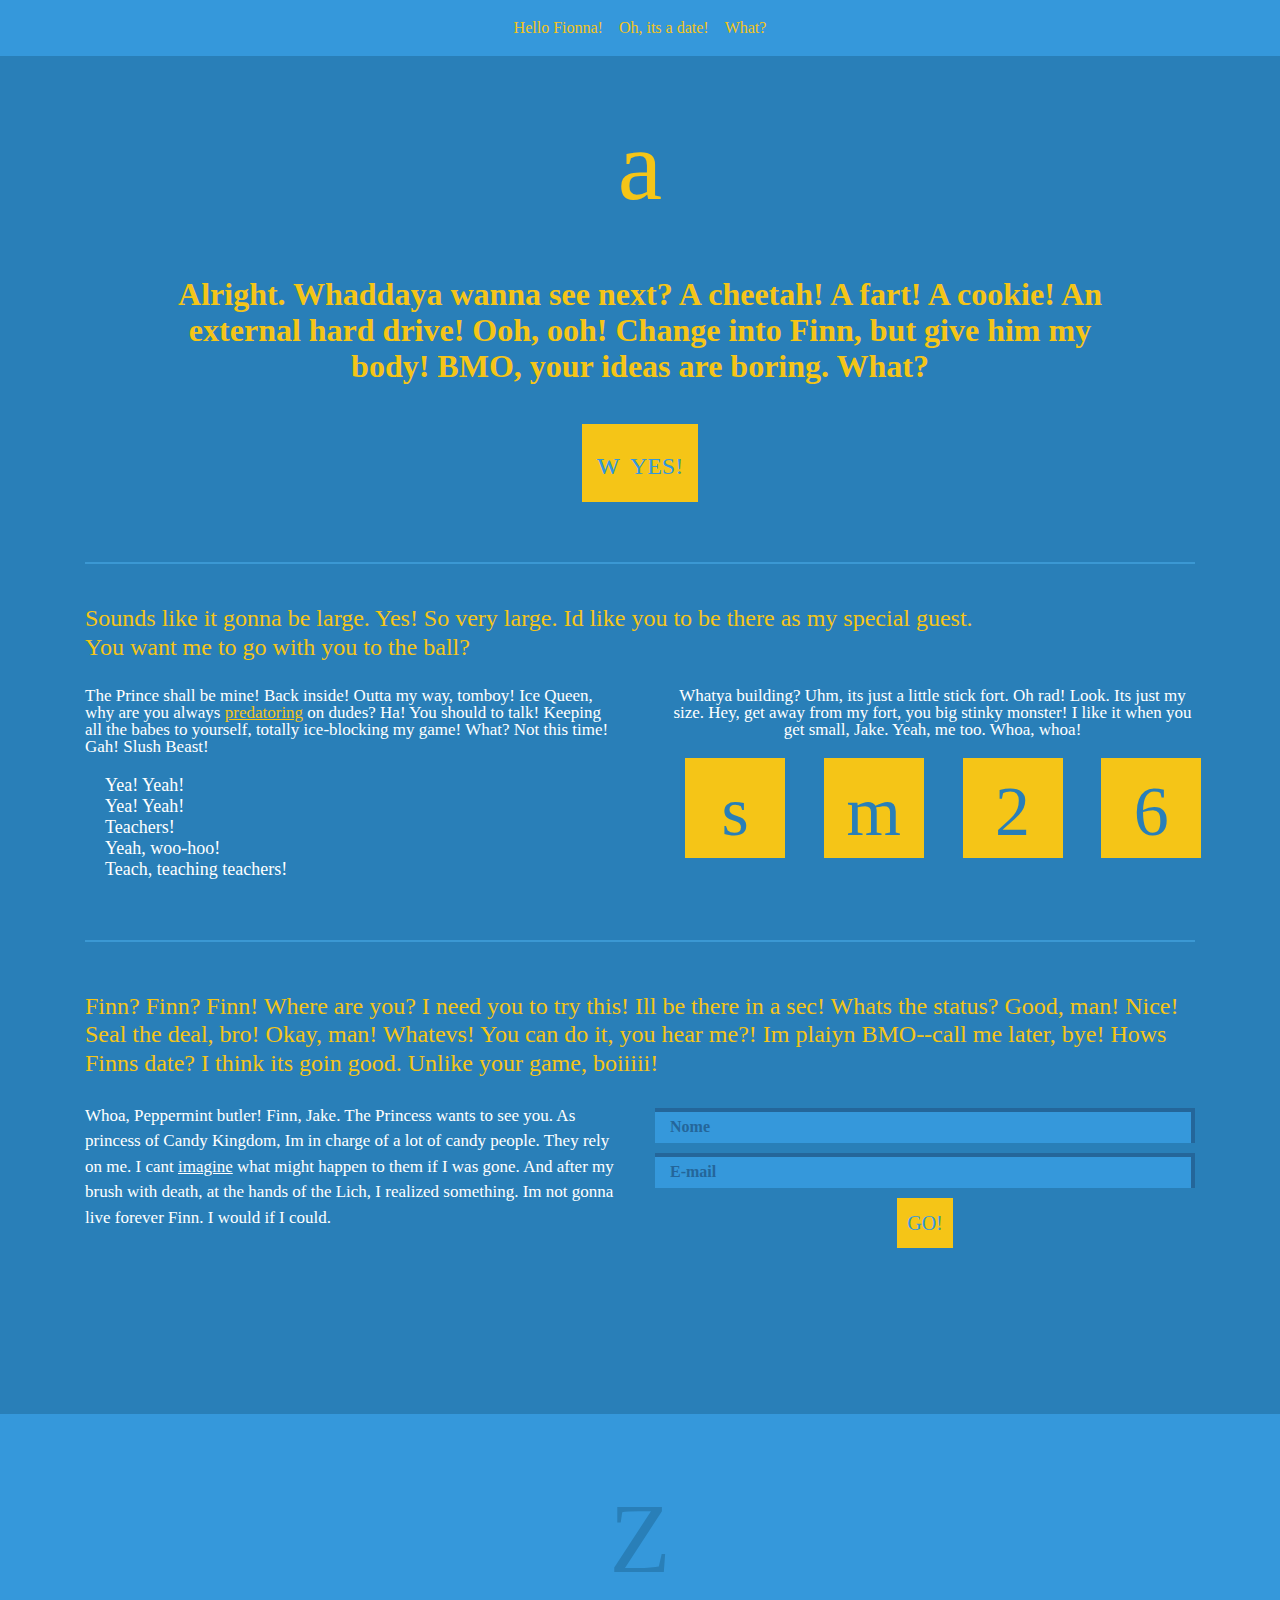
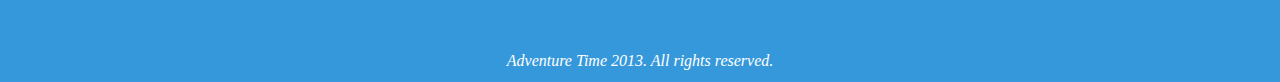
==== index.html @ 54053c27 "configurações para menu responsivo" ====
<!DOCTYPE html>
<html lang="pt-br">

<head>
    <title></title>
    <meta charset="utf-8">
    <meta name="viewport" content="width=device-width, initial-scale=1, shrink-to-fit=no">
    <link rel="stylesheet" type="text/css" href="css/bootstrap.css">
    <link rel="stylesheet" type="text/css" href="css/estilo.css">

</head>

<body>
    <nav class="navbar navbar-expand col-12" id="topo"><!--Nav-->
            <div class="container d-flex justify-content-center"><!--Container-nav-->
                <div class="collapse navbar-collapse">
                    <ul class="navbar-nav m-auto">
                        <li class="navbar-item"><a href="." class="nav-link">Hello Fionna!</a></li>
                        <li class="navbar-item"><a href="." class="nav-link">Oh, its a date!</a></li>
                        <li class="navbar-item"><a href="." class="nav-link">What?</a></li>
                    </ul>
                </div>
            </div><!--Container-nav-->
    </nav><!--/Nav-->
    
    <div class="container"><!--Container-->
        <div id="area-conteudo"><!--area-conteudo-->
            <div class="adventureTime logotipo">a</div>
            <div id="textoInicial">
                <p>
                    Alright. Whaddaya wanna see next? A cheetah! A fart! A cookie! An external hard drive! Ooh, ooh!
                    Change into Finn, but give him my body! BMO, your ideas are boring. What?
                </p>
                <div>
                    <button class="botaoPrincipal" type="button"><span class="adventureTime">w</span>YES!</button>
                </div>

            </div>
            <hr>
            <section>
                <div class="row">
                    <div class="col-md-12">
                        <div id="titulo1">
                            <h2 class="title">Sounds like it gonna be large. Yes! So very large. Id like you to be there
                                as my special guest.<br>You want me to go with you to the ball?</h2>
                        </div>
                    </div>
                </div>
                <div class="row">
                    <div class="col-sm-12 col-md-6">
                        <div id="paragrafo1">
                            <p>
                                The Prince shall be mine! Back inside! Outta my way, tomboy! Ice Queen, why are you
                                always
                                <u>predatoring</u> on dudes? Ha! You should to talk! Keeping all the babes to yourself,
                                totally
                                ice-blocking my game! What? Not this time! Gah! Slush Beast!
                            </p>
                            <div id="lista1">
                                <ul>
                                    <li><span class="bullet"></span>Yea! Yeah!</li>
                                    <li><span class="bullet"></span>Yea! Yeah!</li>
                                    <li><span class="bullet"></span>Teachers!</li>
                                    <li><span class="bullet"></span>Yeah, woo-hoo!</li>
                                    <li><span class="bullet"></span>Teach, teaching teachers!</li>
                                </ul>
                            </div>
                        </div>
                    </div>
                    <div class="col-sm-12 col-md-6">
                        <div id="paragrafo2">
                            <p>
                                Whatya building? Uhm, its just a little stick fort. Oh rad! Look. Its just my size. Hey,
                                get away
                                from my fort, you big stinky monster! I like it when you get small, Jake. Yeah, me too.
                                Whoa, whoa!
                            </p>
                            <div id="botoes">
                                <div class="row">

                                    <div class="col-3"><button class="adventureTime">s</button></div>
                                    <div class="col-3"><button class="adventureTime">m</button></div>
                                    <div class="col-3"><button class="adventureTime">2</button></div>
                                    <div class="col-3"><button class="adventureTime">6</button></div>
                                </div>
                            </div>
                        </div>
                    </div>
                </div>
            </section>



            <hr>
            <div id="titulo2">
                <h2 class="title">Finn? Finn? Finn! Where are you? I need you to try this! Ill be there in a sec! Whats
                    the status?
                    Good, man! Nice! Seal the deal, bro! Okay, man! Whatevs! You can do it, you hear me?! Im plaiyn
                    BMO--call me later, bye! Hows Finns date? I think its goin good. Unlike your game, boiiiii!
                </h2>
            </div>

            <div id="paragrafo3">
                Whoa, Peppermint butler! Finn, Jake. The Princess wants to see you. As princess of Candy Kingdom, Im in
                charge of a lot of candy people. They rely on me. I cant <u>imagine</u> what might happen to them if I
                was gone. And after my brush with death, at the hands of the Lich, I realized something. Im not gonna
                live forever Finn. I would if I could.
            </div>
            <div id="login">
                <form class="formContato">
                    <input type="text" name="login" placeholder="Nome">
                    <input type="text" name="email" placeholder="E-mail">
                </form>
                <div id="botaoGo">
                    <button class="botaoGo" type="button">GO!</button>
                </div>
            </div>
        </div><!--/area-conteudo-->
    </div><!--/Container-->
    <div id="rodapeFont">
        Z
    </div>
    <div id="rodapeText">
        <i>Adventure Time 2013. All rights reserved.</i>
    </div>
    <script src="https://cdn.jsdelivr.net/npm/jquery@3.5.1/dist/jquery.slim.min.js"
        integrity="sha384-DfXdz2htPH0lsSSs5nCTpuj/zy4C+OGpamoFVy38MVBnE+IbbVYUew+OrCXaRkfj"
        crossorigin="anonymous"></script>
    <script src="https://cdn.jsdelivr.net/npm/popper.js@1.16.1/dist/umd/popper.min.js"
        integrity="sha384-9/reFTGAW83EW2RDu2S0VKaIzap3H66lZH81PoYlFhbGU+6BZp6G7niu735Sk7lN"
        crossorigin="anonymous"></script>
    <script src="https://cdn.jsdelivr.net/npm/bootstrap@4.6.2/dist/js/bootstrap.min.js"
        integrity="sha384-+sLIOodYLS7CIrQpBjl+C7nPvqq+FbNUBDunl/OZv93DB7Ln/533i8e/mZXLi/P+"
        crossorigin="anonymous"></script>
</body>

</html>
---- css/estilo.css ----
@font-face {
    font-family: 'Dosis';
    src:  url('font/Dosis-Regular.ttf');
  }
@font-face {
    font-family: 'DosisBold';
    src:  url('font/Dosis-Bold.ttf');
}
@font-face {
    font-family: 'DosisSemiBold';
    src:  url('font/Dosis-SemiBold.ttf');
}
@font-face {
    font-family: 'Adventure Time';
    src:  url('font/Adventure\ Time.ttf');
}

*{
    margin: 0%;
    box-sizing: border-box;
}

body {
    background-color: #297fb8;
    font-family: 'DosisSemiBold';
}

button {
    border: 0;
    cursor: pointer;
}

hr {
    background-color: #3b98d3;
    border: 0;
    width: 100%;
    height: 2px;
    padding: 0%;
    margin: 0%;
}


.adventureTime {
    font-family: 'Adventure Time';
}

.logotipo {
    color: #f5c517;
    font-size: 100px;
    padding: 35px 0;
}

#area-conteudo{
    margin: auto;
    padding: auto;
    text-align: center;
    background-color: #297fb8;
   
}

#area-conteudo p {
    text-align: center;
    line-height: 100%;
 }
 
#textoInicial{    
    width: 950px;
    margin: auto;
}

#textoInicial p {
    font-size: 32px;
    padding-bottom: 20px;
    line-height: 36px;
    color:#f5c517;
    font-family: 'Dosis';
    font-weight: 600;
}

#textoInicial .botaoPrincipal .adventureTime {
    font-size: 32px;
    margin-right: 10px;
}

#textoInicial .botaoPrincipal{
    font-family: 'DosisSemiBold';
    font-size: 24px;
    color: #3598db;
    background: #f5c517;
    padding: 15px;
    border-color: #f5c517;
    text-decoration: none;
    margin-bottom: 60px;
}

#textoInicial .botaoPrincipal:hover {
    color: #f5c517;
    background-color: #3598db;
}

.title {
    font-size: 24px;
    color: #f5c517;
    font-family: 'DosisBold';
    text-align: left;
    margin-bottom: 25px;
}

#titulo1{
    color: #f5c517;
    padding-top: 40px;
}



#paragrafo1 {
    text-align: 20px;
    color: white;
    font-size: 17px;
    padding-right: 15px;
    margin-bottom: 60px;
}

p u {
    color: #f5c517;
}

#paragrafo2{
    text-align: center;
    color: white;
    font-size: 17px;
    padding-left: 15px;
}

#paragrafo1 p, 
#p3 p {
    margin-bottom: 20px;
    text-align: left;
}


#login button{
    color: #3598db;
    background: #f5c517;
    padding:10px;
    border-color: #f5c517;
    margin: 0;
    font-family: 'DosisBold';
    font-size: 20px;
}

#titulo2 {
    margin-top: 50px;
}

#titulo2 p{
    padding-top: 20px;
    font-size: 20px;
    color: #f5c517;
    font-family: 'DosisBold';
    text-align: left;
}

 #topo {
    background: #3598db;
    text-align: center;
 }


#topo li {
    list-style-type: none;
    color: #f5c517;
    font-family: 'DosisBold';
}


#lista1 ul {
    padding: 0;
}

#lista1 li{
    list-style-type: none;
    color: white;
    padding:0%;
    width:50%;
    line-height: normal;
    font-size: large;
    text-align: left;
    vertical-align: left;
}
.bullet {
    display: inline-block;
    background-image: url(../imagens/bullet.png);
    width: 15px;
    height: 15px;
    background-size: 100%;
    margin-right: 5px;
}

#topo li a {
    text-decoration: none;
    color:#f5c517;
}

#topo a:hover{
    background: #297fb8;
}

#botoes a:hover{
    background:#3598db;
}

#botoes div button {
    width: 100px;
    height: 100px;
    background-color: #f5c517;
    color: #297fb8;
    font-size: 70px;
    margin-left: 15px;
}
#botoes li button:hover {
    color: #f5c517;
    background-color: #3598db;
}


#login {
    padding-top: 5px;
    padding-left: 15px;
    background: #297fb8;
    float: right;
    width: 50%;
    padding-bottom: 15%;

}

#paragrafo3{
    color: #fff;
    font-size: 17px;
    text-align: left;
    float: left;
    width: 50%;
    padding-right: 15px;
}

#rodapeFont{
    padding-top: 50px;
    padding-bottom: 3%;
    background:  #3598db;
    font-family: 'Adventure Time';
    text-align: center;
    float:right;
    width: 100%;
    color: #297fb8;
    font-size: 100px;
}


#rodapeText{
    color: white;
    left: 50%;
    right: 50%;
    margin: 0%;
    padding: 0%;
    background: #3598db;
    line-height: 100%;
    text-align: center;
    float:left;
    padding-bottom: 1%;
    width: 100%;
}

.formContato input {
    display: block;
    width: 100%;
    color: #f5c517;
    background-color: #3598db;
    border-top: 4px #24669a solid;
    border-right: 4px #24669a solid;
    border-left: 0;
    border-bottom: 0;
    padding: 5px 5px 5px 15px;
    height: 35px;
    margin-bottom: 10px;
    font-weight: bold;
    font-family: 'Dosis';
    font-size: 16px;
}

.formContato input:focus,
.formContato input:active {
    outline: 0;
}

.formContato input::placeholder {
    color: #24669a;
}

p {
    color: #fff;
    margin-bottom: 20px;
}

#titulo1 p {
    color: #f5c517;
    margin-bottom: 50px;
}

#botaoGo button:hover {
    color: #f5c517;
    background-color: #3598db;
}
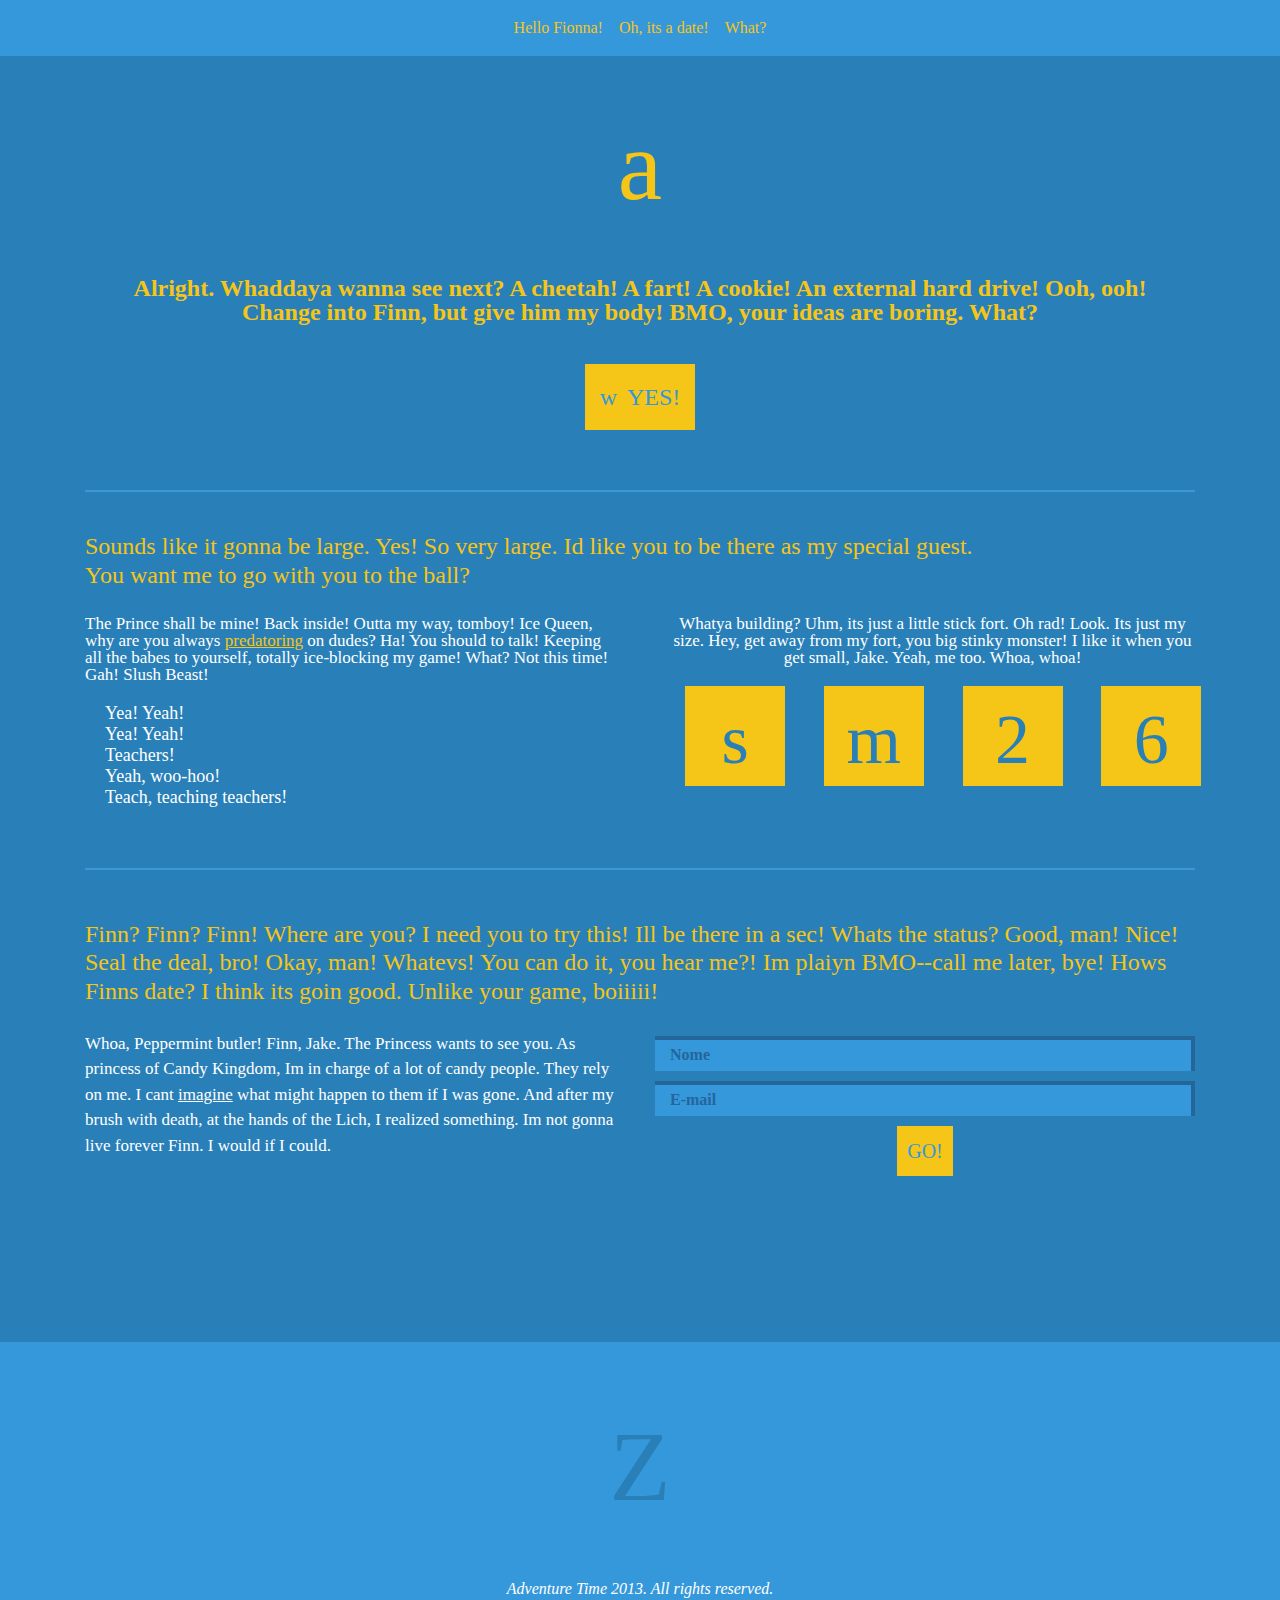
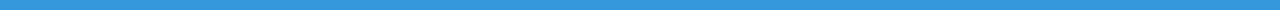
==== commit b62fed0c: "seção 1 / logo - responsiva" ====
--- a/index.html
+++ b/index.html
@@ -24,19 +24,27 @@
     </nav><!--/Nav-->
     
     <div class="container"><!--Container-->
+
+    
         <div id="area-conteudo"><!--area-conteudo-->
-            <div class="adventureTime logotipo">a</div>
-            <div id="textoInicial">
-                <p>
-                    Alright. Whaddaya wanna see next? A cheetah! A fart! A cookie! An external hard drive! Ooh, ooh!
-                    Change into Finn, but give him my body! BMO, your ideas are boring. What?
-                </p>
-                <div>
-                    <button class="botaoPrincipal" type="button"><span class="adventureTime">w</span>YES!</button>
+            <section><!--Seção 1 - logo-->
+                <div class="col-md-12">
+                    <div class="adventureTime logotipo col-md-12">a</div>
+
+                    <div class="col-md-12" id="textoInicial">
+                        <p>
+                            Alright. Whaddaya wanna see next? A cheetah! A fart! A cookie! An external hard drive! Ooh, ooh!
+                            Change into Finn, but give him my body! BMO, your ideas are boring. What?
+                        </p>
+                        <div class="col-md-12">
+                            <button class="botaoPrincipal" type="button"><span class="adventureTime">w</span>YES!</button>
+                        </div>
+                    </div>
                 </div>
+            </section><!--/Seção 1 - logo-->
 
-            </div>
             <hr>
+
             <section>
                 <div class="row">
                     <div class="col-md-12">
--- a/css/estilo.css
+++ b/css/estilo.css
@@ -64,21 +64,19 @@
  }
  
 #textoInicial{    
-    width: 950px;
     margin: auto;
 }
 
 #textoInicial p {
-    font-size: 32px;
+    font-size: 24px;
     padding-bottom: 20px;
-    line-height: 36px;
     color:#f5c517;
     font-family: 'Dosis';
     font-weight: 600;
 }
 
 #textoInicial .botaoPrincipal .adventureTime {
-    font-size: 32px;
+    font-size: 24px;
     margin-right: 10px;
 }
 
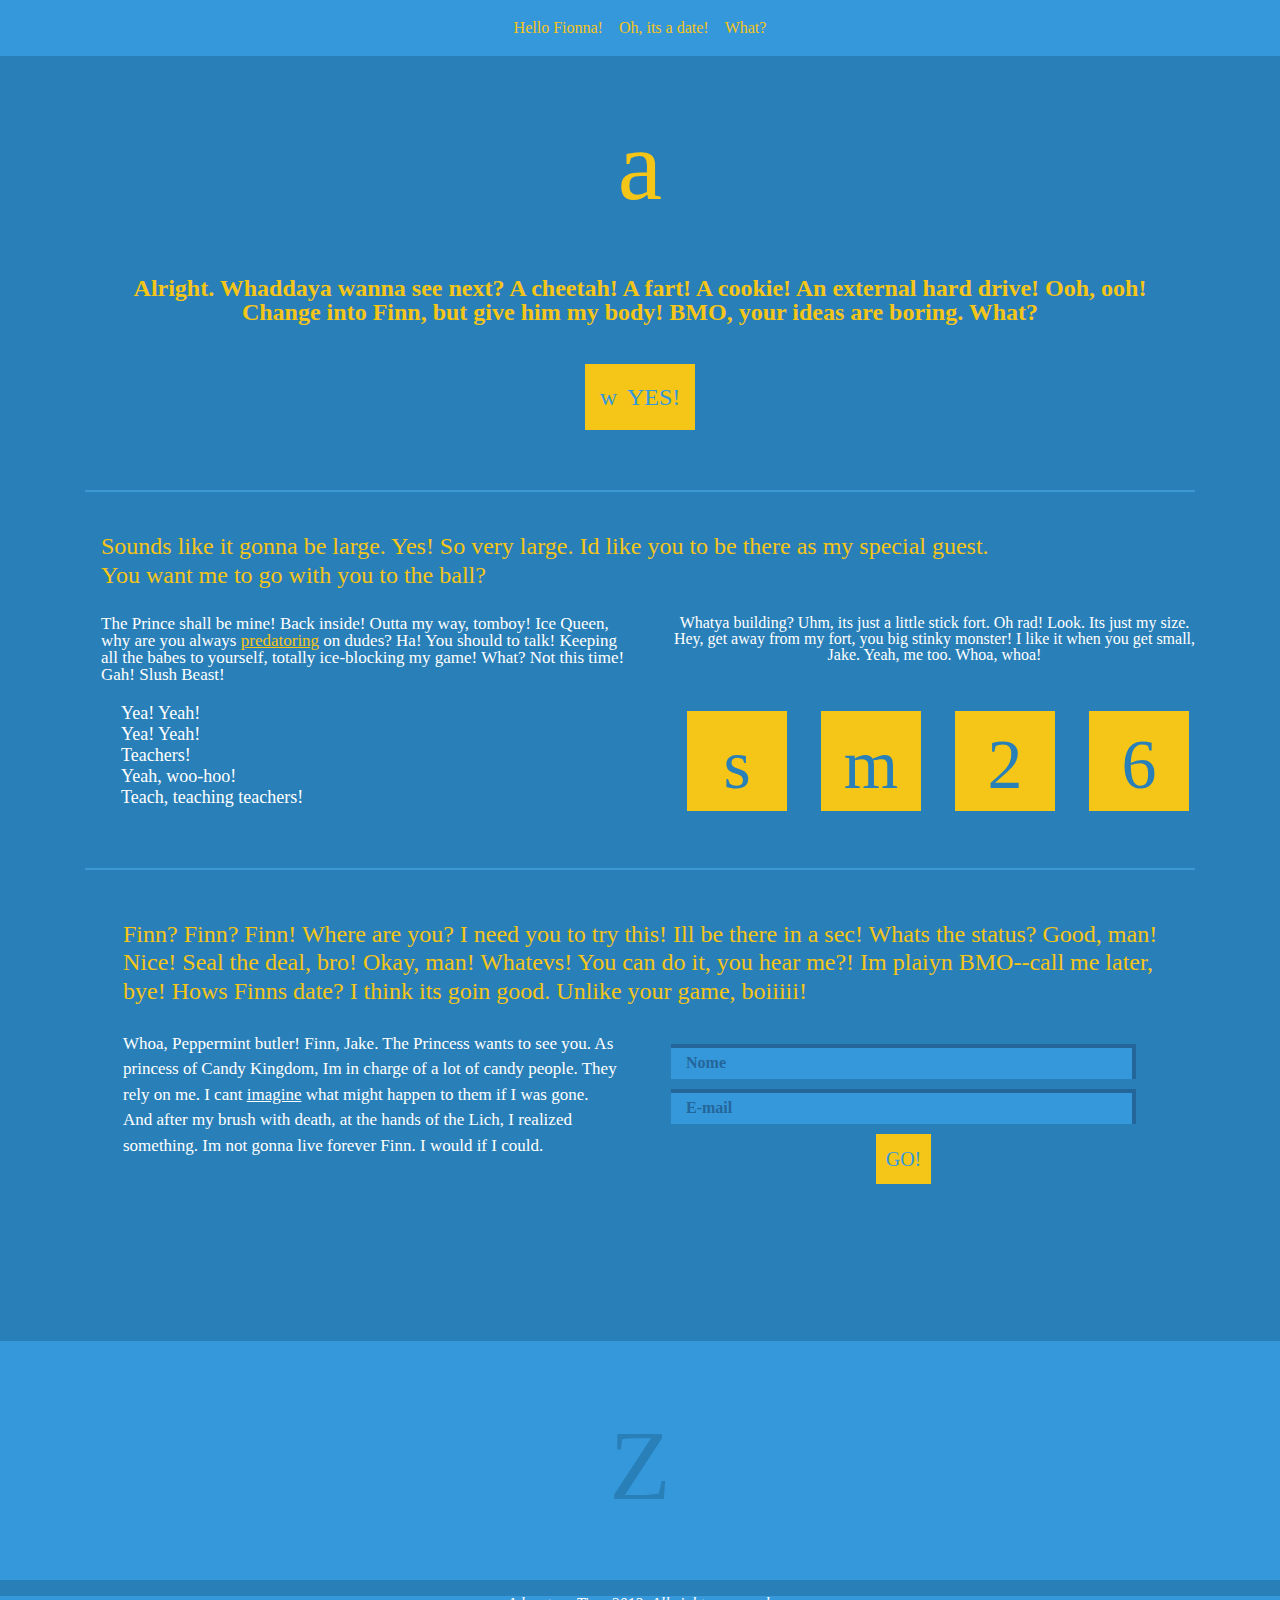
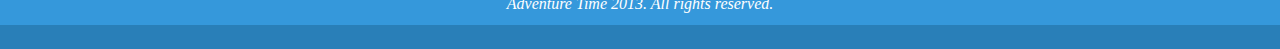
==== commit 937c97f1: "Margem - Seção 3" ====
--- a/index.html
+++ b/index.html
@@ -25,7 +25,6 @@
     
     <div class="container"><!--Container-->
 
-    
         <div id="area-conteudo"><!--area-conteudo-->
             <section><!--Seção 1 - logo-->
                 <div class="col-md-12">
@@ -45,17 +44,17 @@
 
             <hr>
 
-            <section>
-                <div class="row">
-                    <div class="col-md-12">
+            <section><!--Seção 2-->
+                <div class="row"><!--Pt1 - Seção 2-->
+                    <div class="col-md-12 ml-3 ">
                         <div id="titulo1">
                             <h2 class="title">Sounds like it gonna be large. Yes! So very large. Id like you to be there
                                 as my special guest.<br>You want me to go with you to the ball?</h2>
                         </div>
                     </div>
-                </div>
-                <div class="row">
-                    <div class="col-sm-12 col-md-6">
+                </div><!--/Pt1 - Seção 2-->
+                <div class="row"><!--Pt2 - Seção 2-->
+                    <div class="col-sm-12  col-md-6 ml-3">
                         <div id="paragrafo1">
                             <p>
                                 The Prince shall be mine! Back inside! Outta my way, tomboy! Ice Queen, why are you
@@ -75,71 +74,84 @@
                             </div>
                         </div>
                     </div>
-                    <div class="col-sm-12 col-md-6">
-                        <div id="paragrafo2">
-                            <p>
+                    <div class=" row col-sm-12 col-md-6 pl-0 ">
+                        <div id="paragrafo2 ">
+                            <p class="col-sm-12  ml-3 mr-2 mb-5">
                                 Whatya building? Uhm, its just a little stick fort. Oh rad! Look. Its just my size. Hey,
                                 get away
                                 from my fort, you big stinky monster! I like it when you get small, Jake. Yeah, me too.
                                 Whoa, whoa!
                             </p>
-                            <div id="botoes">
-                                <div class="row">
-
-                                    <div class="col-3"><button class="adventureTime">s</button></div>
-                                    <div class="col-3"><button class="adventureTime">m</button></div>
-                                    <div class="col-3"><button class="adventureTime">2</button></div>
-                                    <div class="col-3"><button class="adventureTime">6</button></div>
+                            <div class="col-sm-12  ml-3 mr-2" id="botoes">
+                                <div class="row mr-1">
+                                    <div class="col-6 col-sm-6 col-md-6 col-lg-3 mb-4"><button class="adventureTime">s</button></div>
+                                    <div class="col-6 col-sm-6 col-md-6 col-lg-3 mb-2"><button class="adventureTime">m</button></div>
+                                    <div class="col-6 col-sm-6 col-md-6 col-lg-3 mb-4"><button class="adventureTime">2</button></div>
+                                    <div class="col-6 col-sm-6 col-md-6 col-lg-3 mb-2"><button class="adventureTime">6</button></div>
                                 </div>
                             </div>
                         </div>
                     </div>
-                </div>
-            </section>
-
-
+                </div><!--/Pt2 - Seção 2-->
+            </section><!--/Seção 2-->
 
             <hr>
-            <div id="titulo2">
-                <h2 class="title">Finn? Finn? Finn! Where are you? I need you to try this! Ill be there in a sec! Whats
-                    the status?
-                    Good, man! Nice! Seal the deal, bro! Okay, man! Whatevs! You can do it, you hear me?! Im plaiyn
-                    BMO--call me later, bye! Hows Finns date? I think its goin good. Unlike your game, boiiiii!
-                </h2>
-            </div>
 
-            <div id="paragrafo3">
-                Whoa, Peppermint butler! Finn, Jake. The Princess wants to see you. As princess of Candy Kingdom, Im in
-                charge of a lot of candy people. They rely on me. I cant <u>imagine</u> what might happen to them if I
-                was gone. And after my brush with death, at the hands of the Lich, I realized something. Im not gonna
-                live forever Finn. I would if I could.
-            </div>
-            <div id="login">
-                <form class="formContato">
-                    <input type="text" name="login" placeholder="Nome">
-                    <input type="text" name="email" placeholder="E-mail">
-                </form>
-                <div id="botaoGo">
-                    <button class="botaoGo" type="button">GO!</button>
-                </div>
-            </div>
+            <section><!--Seção 3-->
+                <div class="row col-sm-12 ml-2"><!--row-->
+                        <div class="col-sm-12 col-md-12" id="titulo2"><!--Parte Superior - Seção 3-->
+                            <h2 class="title">Finn? Finn? Finn! Where are you? I need you to try this! Ill be there in a sec! Whats
+                                the status?
+                                Good, man! Nice! Seal the deal, bro! Okay, man! Whatevs! You can do it, you hear me?! Im plaiyn
+                                BMO--call me later, bye! Hows Finns date? I think its goin good. Unlike your game, boiiiii!
+                            </h2>
+                        </div><!--Parte Superior - Seção 3-->
+
+                        <div class="row col-12"><!--Parte Inferior - Seção 3-->
+                            <div class="col-12 col-md-6" id="paragrafo3">
+                                Whoa, Peppermint butler! Finn, Jake. The Princess wants to see you. As princess of Candy Kingdom, Im in
+                                charge of a lot of candy people. They rely on me. I cant <u>imagine</u> what might happen to them if I
+                                was gone. And after my brush with death, at the hands of the Lich, I realized something. Im not gonna
+                                live forever Finn. I would if I could.
+                            </div>
+                    
+                            <div class="row col-12 ml-2 col-md-6 mt-2" id="login"><!--Login - Seção 3-->
+                                <div class="col-sm-12">
+                                    <form class="formContato">
+                                        <input type="text" name="login" placeholder="Nome">
+                                        <input type="text" name="email" placeholder="E-mail">
+                                    </form>
+                                </div>
+                                <div class="col-sm-12 col-md-6 m-auto">
+                                    <div class="justify-content-right" id="botaoGo">
+                                        <button class="botaoGo" type="button">GO!</button>
+                                    </div>
+                                </div>
+                            </div><!--/Login - Seção 3-->
+                        </div><!--/Parte Inferior - Seção 3-->
+                </div><!--/row-->
+            </section><!--/Seção 3-->
         </div><!--/area-conteudo-->
     </div><!--/Container-->
-    <div id="rodapeFont">
-        Z
-    </div>
-    <div id="rodapeText">
-        <i>Adventure Time 2013. All rights reserved.</i>
-    </div>
+
+    <footer><!--Rodapé-->
+                <div class="mb-3" id="rodapeFont">
+                    Z
+                </div>
+                <div class="mb-4" id="rodapeText">
+                    <i>Adventure Time 2013. All rights reserved.</i>
+                </div>
+    </footer><!--/Rodapé-->
+
     <script src="https://cdn.jsdelivr.net/npm/jquery@3.5.1/dist/jquery.slim.min.js"
-        integrity="sha384-DfXdz2htPH0lsSSs5nCTpuj/zy4C+OGpamoFVy38MVBnE+IbbVYUew+OrCXaRkfj"
-        crossorigin="anonymous"></script>
-    <script src="https://cdn.jsdelivr.net/npm/popper.js@1.16.1/dist/umd/popper.min.js"
-        integrity="sha384-9/reFTGAW83EW2RDu2S0VKaIzap3H66lZH81PoYlFhbGU+6BZp6G7niu735Sk7lN"
-        crossorigin="anonymous"></script>
-    <script src="https://cdn.jsdelivr.net/npm/bootstrap@4.6.2/dist/js/bootstrap.min.js"
-        integrity="sha384-+sLIOodYLS7CIrQpBjl+C7nPvqq+FbNUBDunl/OZv93DB7Ln/533i8e/mZXLi/P+"
-        crossorigin="anonymous"></script>
+                integrity="sha384-DfXdz2htPH0lsSSs5nCTpuj/zy4C+OGpamoFVy38MVBnE+IbbVYUew+OrCXaRkfj"
+                crossorigin="anonymous"></script>
+            <script src="https://cdn.jsdelivr.net/npm/popper.js@1.16.1/dist/umd/popper.min.js"
+                integrity="sha384-9/reFTGAW83EW2RDu2S0VKaIzap3H66lZH81PoYlFhbGU+6BZp6G7niu735Sk7lN"
+                crossorigin="anonymous"></script>
+            <script src="https://cdn.jsdelivr.net/npm/bootstrap@4.6.2/dist/js/bootstrap.min.js"
+                integrity="sha384-+sLIOodYLS7CIrQpBjl+C7nPvqq+FbNUBDunl/OZv93DB7Ln/533i8e/mZXLi/P+"
+                crossorigin="anonymous"></script>
 </body>
 
 </html>